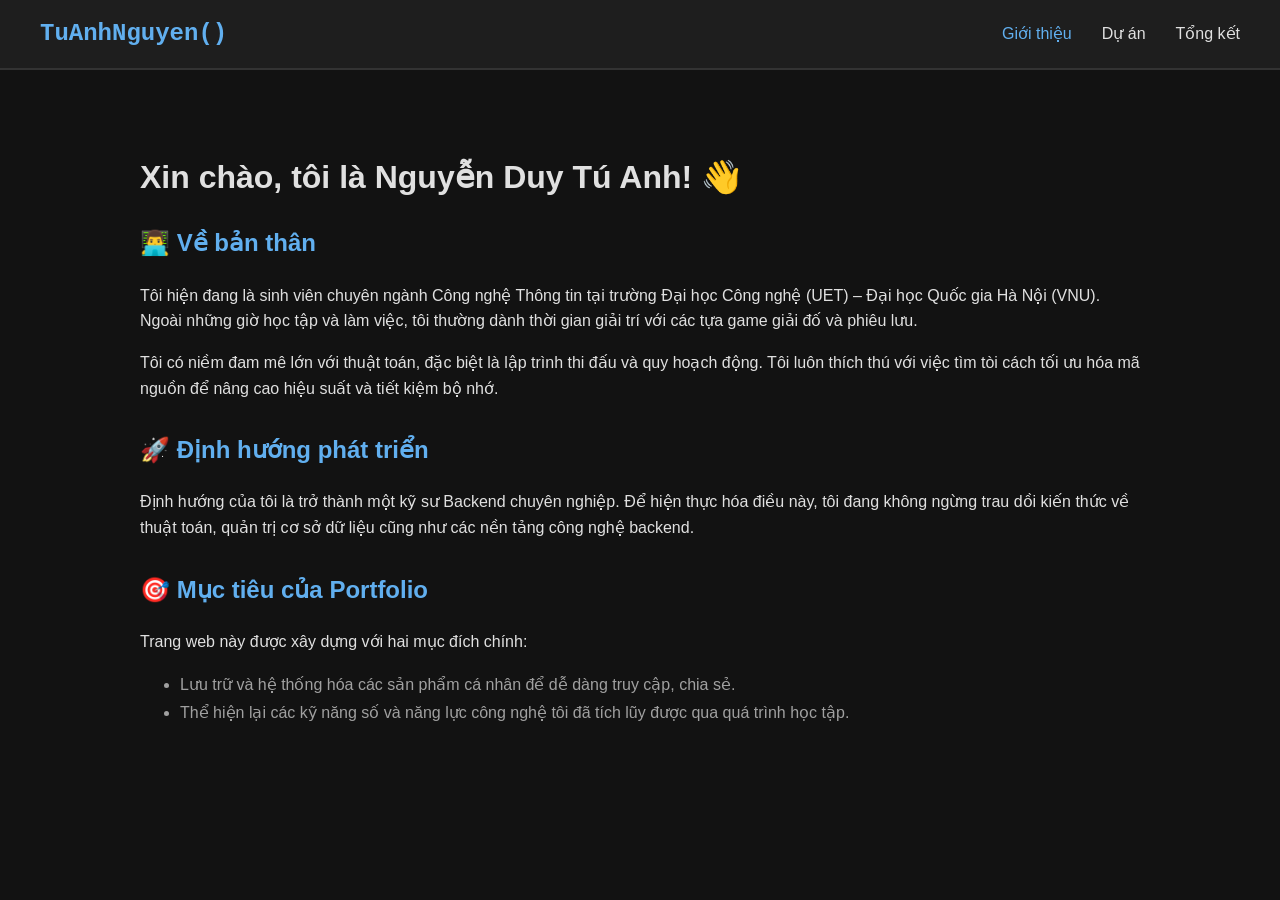
==== index.html @ cba3c18f "content completed" ====
<!DOCTYPE html>
<html lang="vi">
<head>
    <meta charset="UTF-8">
    <meta name="viewport" content="width=device-width, initial-scale=1.0">
    <title>Portfolio | Tu Anh Nguyen</title>
    <!-- Nhúng file CSS vào đây -->
    <link rel="stylesheet" href="css/style.css">
</head>
<body>

    <!-- Thanh điều hướng dùng chung cho cả 3 trang -->
    <nav class="navbar">
        <div class="logo">TuAnhNguyen()</div>
        <ul class="nav-links">
            <li><a href="index.html" class="active">Giới thiệu</a></li>
            <li><a href="projects.html">Dự án</a></li>
            <li><a href="summary.html">Tổng kết</a></li>
        </ul>
    </nav>

    <!-- Phần nội dung chính -->
    <main class="container">
        <h1>Xin chào, tôi là Nguyễn Duy Tú Anh! 👋</h1>
        
        <section style="margin-bottom: 30px;">
            <h2 style="color: var(--accent-color);">👨‍💻 Về bản thân</h2>
            <p>
                Tôi hiện đang là sinh viên chuyên ngành Công nghệ Thông tin tại trường Đại học Công nghệ (UET) – Đại học Quốc gia Hà Nội (VNU). Ngoài những giờ học tập và làm việc, tôi thường dành thời gian giải trí với các tựa game giải đố và phiêu lưu.
            </p>
            <p>
                Tôi có niềm đam mê lớn với thuật toán, đặc biệt là lập trình thi đấu và quy hoạch động. Tôi luôn thích thú với việc tìm tòi cách tối ưu hóa mã nguồn để nâng cao hiệu suất và tiết kiệm bộ nhớ.
            </p>
        </section>

        <section style="margin-bottom: 30px;">
            <h2 style="color: var(--accent-color);">🚀 Định hướng phát triển</h2>
            <p>
                Định hướng của tôi là trở thành một kỹ sư Backend chuyên nghiệp. Để hiện thực hóa điều này, tôi đang không ngừng trau dồi kiến thức về thuật toán, quản trị cơ sở dữ liệu cũng như các nền tảng công nghệ backend.
            </p>
        </section>

        <section>
            <h2 style="color: var(--accent-color);">🎯 Mục tiêu của Portfolio</h2>
            <p>Trang web này được xây dựng với hai mục đích chính:</p>
            <ul style="color: var(--text-secondary); line-height: 1.8;">
                <li>Lưu trữ và hệ thống hóa các sản phẩm cá nhân để dễ dàng truy cập, chia sẻ.</li>
                <li>Thể hiện lại các kỹ năng số và năng lực công nghệ tôi đã tích lũy được qua quá trình học tập.</li>
            </ul>
        </section>
    </main>

</body>
</html>
---- css/style.css ----
/* --- CẤU HÌNH MÀU SẮC --- */
:root {
    --bg-color: #121212;      /* Màu nền tối giống IDE */
    --surface-color: #1e1e1e; /* Màu nền cho thanh điều hướng/khối thông tin */
    --text-primary: #e0e0e0;  /* Màu chữ chính (trắng xám cho đỡ mỏi mắt) */
    --text-secondary: #a0a0a0;/* Màu chữ phụ */
    --accent-color: #61afef;  /* Màu nhấn xanh dương (chuẩn style code) */
}

/* --- THIẾT LẬP CHUNG --- */
body {
    background-color: var(--bg-color);
    color: var(--text-primary);
    font-family: 'Segoe UI', Tahoma, Geneva, Verdana, sans-serif; /* Font gọn gàng */
    margin: 0;
    padding: 0;
    line-height: 1.6;
}

/* --- THANH ĐIỀU HƯỚNG (NAVBAR) --- */
.navbar {
    background-color: var(--surface-color);
    padding: 15px 40px;
    display: flex;
    justify-content: space-between;
    align-items: center;
    border-bottom: 2px solid #333;
}

.logo {
    font-size: 24px;
    font-weight: bold;
    font-family: 'Courier New', Courier, monospace; /* Font gõ phím */
    color: var(--accent-color);
}

.nav-links {
    list-style: none;
    display: flex;
    gap: 30px;
    margin: 0;
    padding: 0;
}

.nav-links a {
    color: var(--text-primary);
    text-decoration: none;
    font-weight: 500;
    transition: color 0.3s ease;
}

.nav-links a:hover, .nav-links a.active {
    color: var(--accent-color);
}

/* --- NỘI DUNG CHÍNH --- */
.container {
    max-width: 1000px;
    margin: 40px auto;
    padding: 20px;
}

h1, h2 {
    color: var(--text-primary);
}

/* --- KHỐI BÀI TẬP (PROJECT ITEM) --- */
.project-item {
    background-color: var(--surface-color); /* Nền xám sáng hơn nền đen của trang web */
    padding: 40px 50px; /* BÍ QUYẾT LÀ ĐÂY: Thụt trên/dưới 40px, thụt TRÁI/PHẢI 50px */
    border-radius: 12px; /* Bo góc mềm mại */
    margin-bottom: 50px; /* Cách xa bài tập bên dưới 50px */
    box-shadow: 0 4px 15px rgba(0, 0, 0, 0.4); /* Đổ bóng 3D nổi khối */
}

/* Đảm bảo ảnh bên trong không bao giờ bị tràn ra ngoài lề */
.project-item img {
    max-width: 100%;
    height: auto;
}
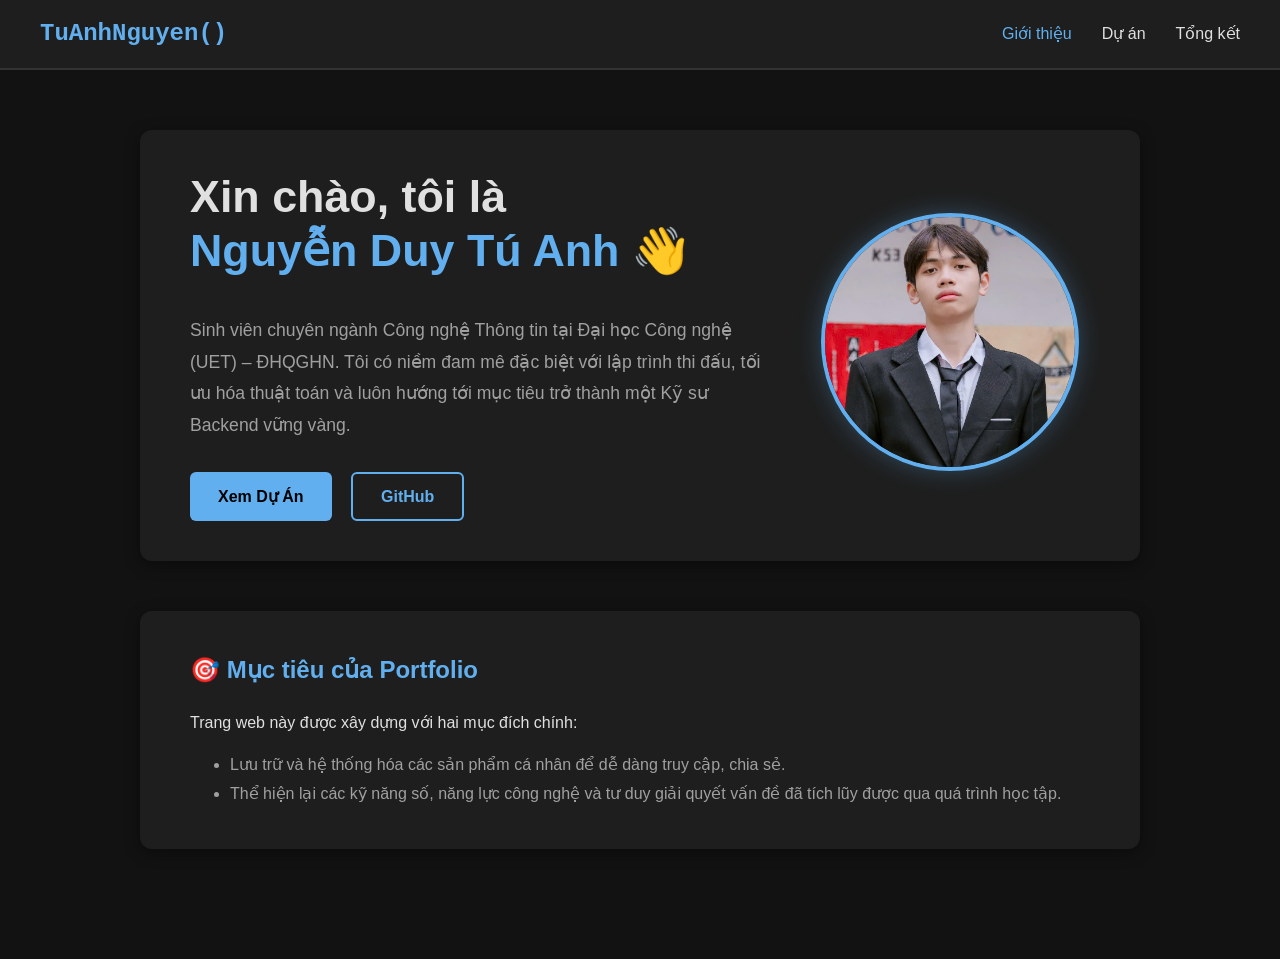
==== commit 8198a091: "feat: update UI/UX" ====
--- a/index.html
+++ b/index.html
@@ -4,7 +4,6 @@
     <meta charset="UTF-8">
     <meta name="viewport" content="width=device-width, initial-scale=1.0">
     <title>Portfolio | Tu Anh Nguyen</title>
-    <!-- Nhúng file CSS vào đây -->
     <link rel="stylesheet" href="css/style.css">
 </head>
 <body>
@@ -19,35 +18,44 @@
         </ul>
     </nav>
 
-    <!-- Phần nội dung chính -->
+<!-- Phần nội dung chính -->
     <main class="container">
-        <h1>Xin chào, tôi là Nguyễn Duy Tú Anh! 👋</h1>
         
-        <section style="margin-bottom: 30px;">
-            <h2 style="color: var(--accent-color);">👨‍💻 Về bản thân</h2>
-            <p>
-                Tôi hiện đang là sinh viên chuyên ngành Công nghệ Thông tin tại trường Đại học Công nghệ (UET) – Đại học Quốc gia Hà Nội (VNU). Ngoài những giờ học tập và làm việc, tôi thường dành thời gian giải trí với các tựa game giải đố và phiêu lưu.
-            </p>
-            <p>
-                Tôi có niềm đam mê lớn với thuật toán, đặc biệt là lập trình thi đấu và quy hoạch động. Tôi luôn thích thú với việc tìm tòi cách tối ưu hóa mã nguồn để nâng cao hiệu suất và tiết kiệm bộ nhớ.
-            </p>
+        <!-- Khu vực Hero (Chia 2 cột) -->
+        <section class="project-item hero-section">
+            <!-- Cột trái: Chữ -->
+            <div class="hero-text">
+                <h1 style="font-size: 2.8em; margin-top: 0; line-height: 1.2;">
+                    Xin chào, tôi là <br>
+                    <span style="color: var(--accent-color);">Nguyễn Duy Tú Anh</span> 👋
+                </h1>
+                <p style="color: var(--text-secondary); font-size: 1.1em; line-height: 1.8;">
+                    Sinh viên chuyên ngành Công nghệ Thông tin tại Đại học Công nghệ (UET) – ĐHQGHN. Tôi có niềm đam mê đặc biệt với lập trình thi đấu, tối ưu hóa thuật toán và luôn hướng tới mục tiêu trở thành một Kỹ sư Backend vững vàng.
+                </p>
+                
+                <!-- Nút bấm điều hướng -->
+                <div style="margin-top: 30px;">
+                    <a href="projects.html" style="display: inline-block; background-color: var(--accent-color); color: #000; padding: 12px 28px; text-decoration: none; border-radius: 6px; font-weight: bold; margin-right: 15px; transition: opacity 0.2s;">Xem Dự Án</a>
+                    <a href="https://github.com/TuAnhNguyen-dev" target="_blank" style="display: inline-block; border: 2px solid var(--accent-color); color: var(--accent-color); padding: 10px 28px; text-decoration: none; border-radius: 6px; font-weight: bold; transition: background 0.2s;">GitHub</a>
+                </div>
+            </div>
+
+            <!-- Cột phải: Ảnh -->
+            <div class="hero-image">
+                <img src="images/profile.jfif" alt="Chân dung Tú Anh">
+            </div>
         </section>
 
-        <section style="margin-bottom: 30px;">
-            <h2 style="color: var(--accent-color);">🚀 Định hướng phát triển</h2>
-            <p>
-                Định hướng của tôi là trở thành một kỹ sư Backend chuyên nghiệp. Để hiện thực hóa điều này, tôi đang không ngừng trau dồi kiến thức về thuật toán, quản trị cơ sở dữ liệu cũng như các nền tảng công nghệ backend.
-            </p>
+        <!-- Khu vực Mục tiêu (Nằm độc lập phía dưới) -->
+        <section class="project-item">
+            <h2 style="color: var(--accent-color); margin-top: 0;">🎯 Mục tiêu của Portfolio</h2>
+            <p>Trang web này được xây dựng với hai mục đích chính:</p>
+            <ul style="color: var(--text-secondary); line-height: 1.8; margin-bottom: 0;">
+                <li>Lưu trữ và hệ thống hóa các sản phẩm cá nhân để dễ dàng truy cập, chia sẻ.</li>
+                <li>Thể hiện lại các kỹ năng số, năng lực công nghệ và tư duy giải quyết vấn đề đã tích lũy được qua quá trình học tập.</li>
+            </ul>
         </section>
 
-        <section>
-            <h2 style="color: var(--accent-color);">🎯 Mục tiêu của Portfolio</h2>
-            <p>Trang web này được xây dựng với hai mục đích chính:</p>
-            <ul style="color: var(--text-secondary); line-height: 1.8;">
-                <li>Lưu trữ và hệ thống hóa các sản phẩm cá nhân để dễ dàng truy cập, chia sẻ.</li>
-                <li>Thể hiện lại các kỹ năng số và năng lực công nghệ tôi đã tích lũy được qua quá trình học tập.</li>
-            </ul>
-        </section>
     </main>
 
 </body>
--- a/css/style.css
+++ b/css/style.css
@@ -17,7 +17,6 @@
     line-height: 1.6;
 }
 
-/* --- THANH ĐIỀU HƯỚNG (NAVBAR) --- */
 .navbar {
     background-color: var(--surface-color);
     padding: 15px 40px;
@@ -25,6 +24,10 @@
     justify-content: space-between;
     align-items: center;
     border-bottom: 2px solid #333;
+    
+    position: sticky; 
+    top: 0;           /* Ghim sát vào mép trên cùng của trình duyệt */
+    z-index: 1000;    /* Đảm bảo thanh menu luôn nổi lên trên cùng, không bị ảnh hay chữ đè lên khi cuộn */
 }
 
 .logo {
@@ -64,17 +67,120 @@
     color: var(--text-primary);
 }
 
-/* --- KHỐI BÀI TẬP (PROJECT ITEM) --- */
 .project-item {
-    background-color: var(--surface-color); /* Nền xám sáng hơn nền đen của trang web */
-    padding: 40px 50px; /* BÍ QUYẾT LÀ ĐÂY: Thụt trên/dưới 40px, thụt TRÁI/PHẢI 50px */
-    border-radius: 12px; /* Bo góc mềm mại */
-    margin-bottom: 50px; /* Cách xa bài tập bên dưới 50px */
-    box-shadow: 0 4px 15px rgba(0, 0, 0, 0.4); /* Đổ bóng 3D nổi khối */
+    background-color: var(--surface-color);
+    padding: 40px 50px;
+    border-radius: 12px;
+    margin-bottom: 50px;
+    box-shadow: 0 4px 15px rgba(0, 0, 0, 0.4);
+    
+    transition: transform 0.3s ease, box-shadow 0.3s ease; 
 }
 
 /* Đảm bảo ảnh bên trong không bao giờ bị tràn ra ngoài lề */
 .project-item img {
     max-width: 100%;
     height: auto;
+}
+
+/* Hiệu ứng nhấc bổng khi hover */
+.project-item:hover {
+    transform: translateY(-8px); /* Nhấc nhẹ khối lên trên 8px dọc theo trục Y */
+    box-shadow: 0 12px 30px rgba(97, 175, 239, 0.15); /* Đổ bóng rộng hơn, pha nhẹ ánh sáng xanh */
+}
+
+/* --- KHU VỰC HERO (GIỚI THIỆU CHÍNH) --- */
+.hero-section {
+    display: flex;
+    align-items: center;
+    justify-content: space-between;
+    gap: 40px;
+}
+
+.hero-text {
+    flex: 1; /* Cho phần chữ chiếm không gian linh hoạt */
+}
+
+.hero-image {
+    flex-basis: 280px; /* Kích thước cố định cho khu vực ảnh */
+    text-align: center;
+}
+
+.hero-image img {
+    width: 100%;
+    max-width: 250px;
+    aspect-ratio: 1 / 1; /* Ép ảnh thành hình vuông chuẩn */
+    object-fit: cover; /* Cắt ảnh không bị méo */
+    border-radius: 50%; /* Bo tròn hoàn toàn */
+    border: 4px solid var(--accent-color); /* Viền màu xanh nhấn */
+    box-shadow: 0 0 25px rgba(97, 175, 239, 0.3); /* Hiệu ứng phát sáng công nghệ */
+    transition: transform 0.3s ease; /* Hiệu ứng chuyển động mượt */
+}
+
+/* Tương tác khi di chuột vào ảnh */
+.hero-image img:hover {
+    transform: scale(1.05); /* Phóng to nhẹ lên 5% */
+}
+
+/* Responsive: Đẩy ảnh lên trên chữ khi xem trên điện thoại */
+@media (max-width: 768px) {
+    .hero-section {
+        flex-direction: column-reverse;
+        text-align: center;
+    }
+}
+
+/* --- HIỆU ỨNG TRƯỢT MƯỢT --- */
+html {
+    scroll-behavior: smooth;
+}
+
+/* Bù trừ khoảng không để Navbar không đè lên tiêu đề bài tập khi bấm Tag */
+.project-item {
+    scroll-margin-top: 90px; 
+}
+
+/* --- THANH TAG ĐIỀU HƯỚNG GÓC TRÁI --- */
+.tags-sidebar {
+    position: fixed;
+    top: 150px;          
+    display: flex;
+    flex-direction: column;
+    gap: 12px;
+    z-index: 100;
+    
+    /* ĐOẠN CODE TOÁN HỌC THẦN THÁNH Ở ĐÂY */
+    /* 1. Mốc là giữa màn hình (50%) */
+    /* 2. Lùi lại 450px (một nửa chiều rộng container) để ra mép trái container */
+    /* 3. Lùi thêm 30px nữa để tạo khoảng cách thở (gap) */
+    left: calc(50% - 480px);
+    
+    /* Kéo giật thanh Tag sang trái bằng đúng 100% chiều rộng của nó, 
+       đảm bảo mép phải của nó vừa chạm mốc bên trên */
+    transform: translateX(-100%);
+}
+.tag-btn {
+    background-color: var(--surface-color);
+    color: var(--text-secondary);
+    padding: 10px 18px;
+    border-radius: 8px;
+    text-decoration: none;
+    font-size: 0.9em;
+    font-weight: bold;
+    border-left: 4px solid transparent;
+    transition: all 0.3s ease;
+    box-shadow: 0 4px 10px rgba(0,0,0,0.3);
+}
+
+.tag-btn:hover {
+    color: var(--accent-color);
+    border-left-color: var(--accent-color); /* Hiện vạch xanh bên trái khi chỉ chuột */
+    transform: translateX(8px); /* Thụt nhẹ sang phải tạo cảm giác bấm */
+}
+
+/* Ẩn thanh Tag trên màn hình nhỏ (điện thoại/tablet) để tránh đè vào nội dung chữ */
+@media (max-width: 1300px) {
+    .tags-sidebar {
+        display: none;
+    }
 }
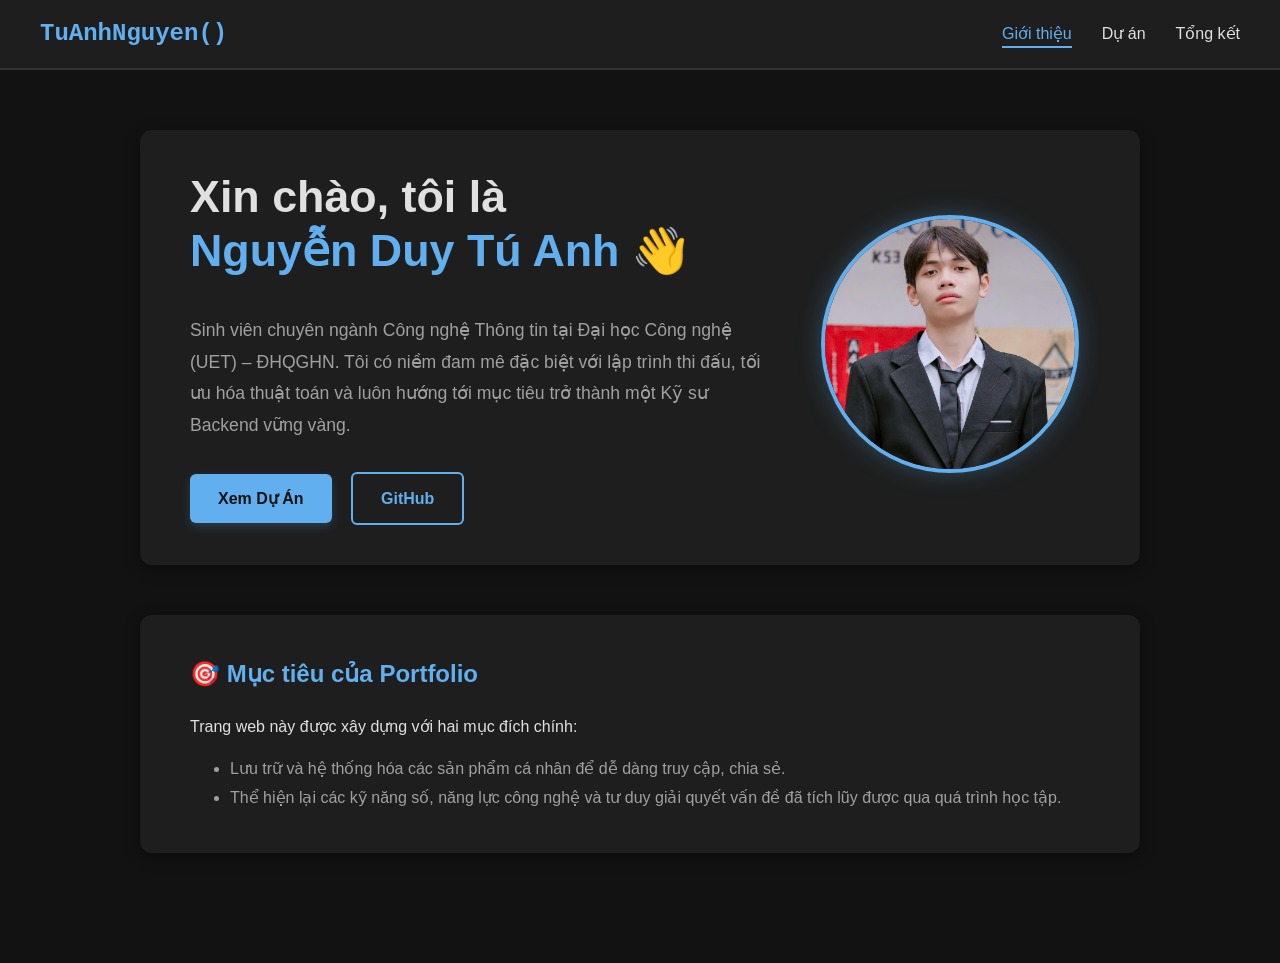
==== commit 98fc9bbe: "feat: more update for UI" ====
--- a/index.html
+++ b/index.html
@@ -10,7 +10,11 @@
 
     <!-- Thanh điều hướng dùng chung cho cả 3 trang -->
     <nav class="navbar">
-        <div class="logo">TuAnhNguyen()</div>
+        <div class="logo">
+            <a href="https://www.facebook.com/tu.ang.nguyen.50971/" target="_blank" style="text-decoration: none; color: inherit;">
+                TuAnhNguyen()
+            </a>
+        </div>
         <ul class="nav-links">
             <li><a href="index.html" class="active">Giới thiệu</a></li>
             <li><a href="projects.html">Dự án</a></li>
@@ -35,8 +39,8 @@
                 
                 <!-- Nút bấm điều hướng -->
                 <div style="margin-top: 30px;">
-                    <a href="projects.html" style="display: inline-block; background-color: var(--accent-color); color: #000; padding: 12px 28px; text-decoration: none; border-radius: 6px; font-weight: bold; margin-right: 15px; transition: opacity 0.2s;">Xem Dự Án</a>
-                    <a href="https://github.com/TuAnhNguyen-dev" target="_blank" style="display: inline-block; border: 2px solid var(--accent-color); color: var(--accent-color); padding: 10px 28px; text-decoration: none; border-radius: 6px; font-weight: bold; transition: background 0.2s;">GitHub</a>
+                    <a href="projects.html" class="btn btn-primary">Xem Dự Án</a>
+                    <a href="https://github.com/TuAnhNguyen-dev" target="_blank" class="btn btn-outline">GitHub</a>
                 </div>
             </div>
 
@@ -55,7 +59,6 @@
                 <li>Thể hiện lại các kỹ năng số, năng lực công nghệ và tư duy giải quyết vấn đề đã tích lũy được qua quá trình học tập.</li>
             </ul>
         </section>
-
     </main>
 
 </body>
--- a/css/style.css
+++ b/css/style.css
@@ -49,18 +49,36 @@
     color: var(--text-primary);
     text-decoration: none;
     font-weight: 500;
+    position: relative; /* Đặt làm mốc để đường gạch chân neo vào */
     transition: color 0.3s ease;
 }
 
 .nav-links a:hover, .nav-links a.active {
     color: var(--accent-color);
+}
+
+.nav-links a::after {
+    content: '';
+    position: absolute;
+    width: 0;           /* Ban đầu đường kẻ dài 0px (bị giấu đi) */
+    height: 2px;        /* Độ dày của đường kẻ */
+    bottom: -6px;       /* Cách chân chữ 6px cho thoáng */
+    left: 0;            /* Bắt đầu trượt từ mép trái */
+    background-color: var(--accent-color);
+    transition: width 0.3s ease; /* Tốc độ trượt mượt mà 0.3 giây */
+}
+
+/* Khi di chuột vào HOẶC khi đang ở đúng trang đó (class active) */
+.nav-links a:hover::after, .nav-links a.active::after {
+    width: 100%;        /* Đường kẻ trượt dài ra bằng đúng 100% chữ */
 }
 
 /* --- NỘI DUNG CHÍNH --- */
 .container {
-    max-width: 1000px;
-    margin: 40px auto;
-    padding: 20px;
+    width: 90%;          /* Thêm tỷ lệ % để khung tự động bóp mềm mại trên các màn hình nhỏ */
+    max-width: 1000px;   /* Giữ nguyên giới hạn 1000px để giao diện PC không bị biến dạng */
+    margin: 40px auto;   /* Giữ nguyên căn giữa */
+    padding: 20px;       /* Giữ nguyên khoảng đệm */
 }
 
 h1, h2 {
@@ -183,4 +201,54 @@
     .tags-sidebar {
         display: none;
     }
+}
+
+/* --- HIỆU ỨNG TƯƠNG TÁC CHO LOGO --- */
+.logo a {
+    display: inline-block; /* Bắt buộc phải có dòng này thì hiệu ứng to/nhỏ mới hoạt động */
+    transition: all 0.3s ease; /* Tạo độ mượt khi chuyển đổi trạng thái */
+}
+
+.logo a:hover {
+    color: #ffffff !important; /* Chữ lóe sáng thành màu trắng tinh */
+    text-shadow: 0 0 15px var(--accent-color), 0 0 30px var(--accent-color); /* Đổ bóng phát sáng tỏa ra xung quanh */
+    transform: scale(1.08) rotate(-2deg); /* Phóng to nhẹ lên 8% và nghiêng trái 2 độ tạo cảm giác phá cách */
+}
+
+/* --- NÚT BẤM (BUTTONS) TRANG CHỦ --- */
+.btn {
+    display: inline-block;
+    padding: 12px 28px;
+    text-decoration: none;
+    border-radius: 6px;
+    font-weight: bold;
+    transition: all 0.3s ease; /* Chuyển động mượt mà */
+}
+
+/* Nút chính (Xem Dự Án) */
+.btn-primary {
+    background-color: var(--accent-color);
+    color: #121212; 
+    margin-right: 15px;
+    box-shadow: 0 4px 10px rgba(97, 175, 239, 0.2); /* Đổ bóng xanh nhạt */
+}
+
+.btn-primary:hover {
+    transform: translateY(-3px); /* Nhấc nhẹ nút lên */
+    box-shadow: 0 8px 20px rgba(97, 175, 239, 0.5); /* Sáng rực lên */
+    background-color: #7bc0ff; /* Đổi màu xanh sáng hơn một chút */
+}
+
+/* Nút phụ (GitHub) */
+.btn-outline {
+    border: 2px solid var(--accent-color);
+    color: var(--accent-color);
+    background-color: transparent;
+}
+
+.btn-outline:hover {
+    transform: translateY(-3px); /* Nhấc nhẹ nút lên */
+    background-color: var(--accent-color); /* Nền đặc lại thành màu xanh */
+    color: #121212; /* Chữ chuyển thành màu đen */
+    box-shadow: 0 8px 20px rgba(97, 175, 239, 0.4); /* Phát sáng */
 }
